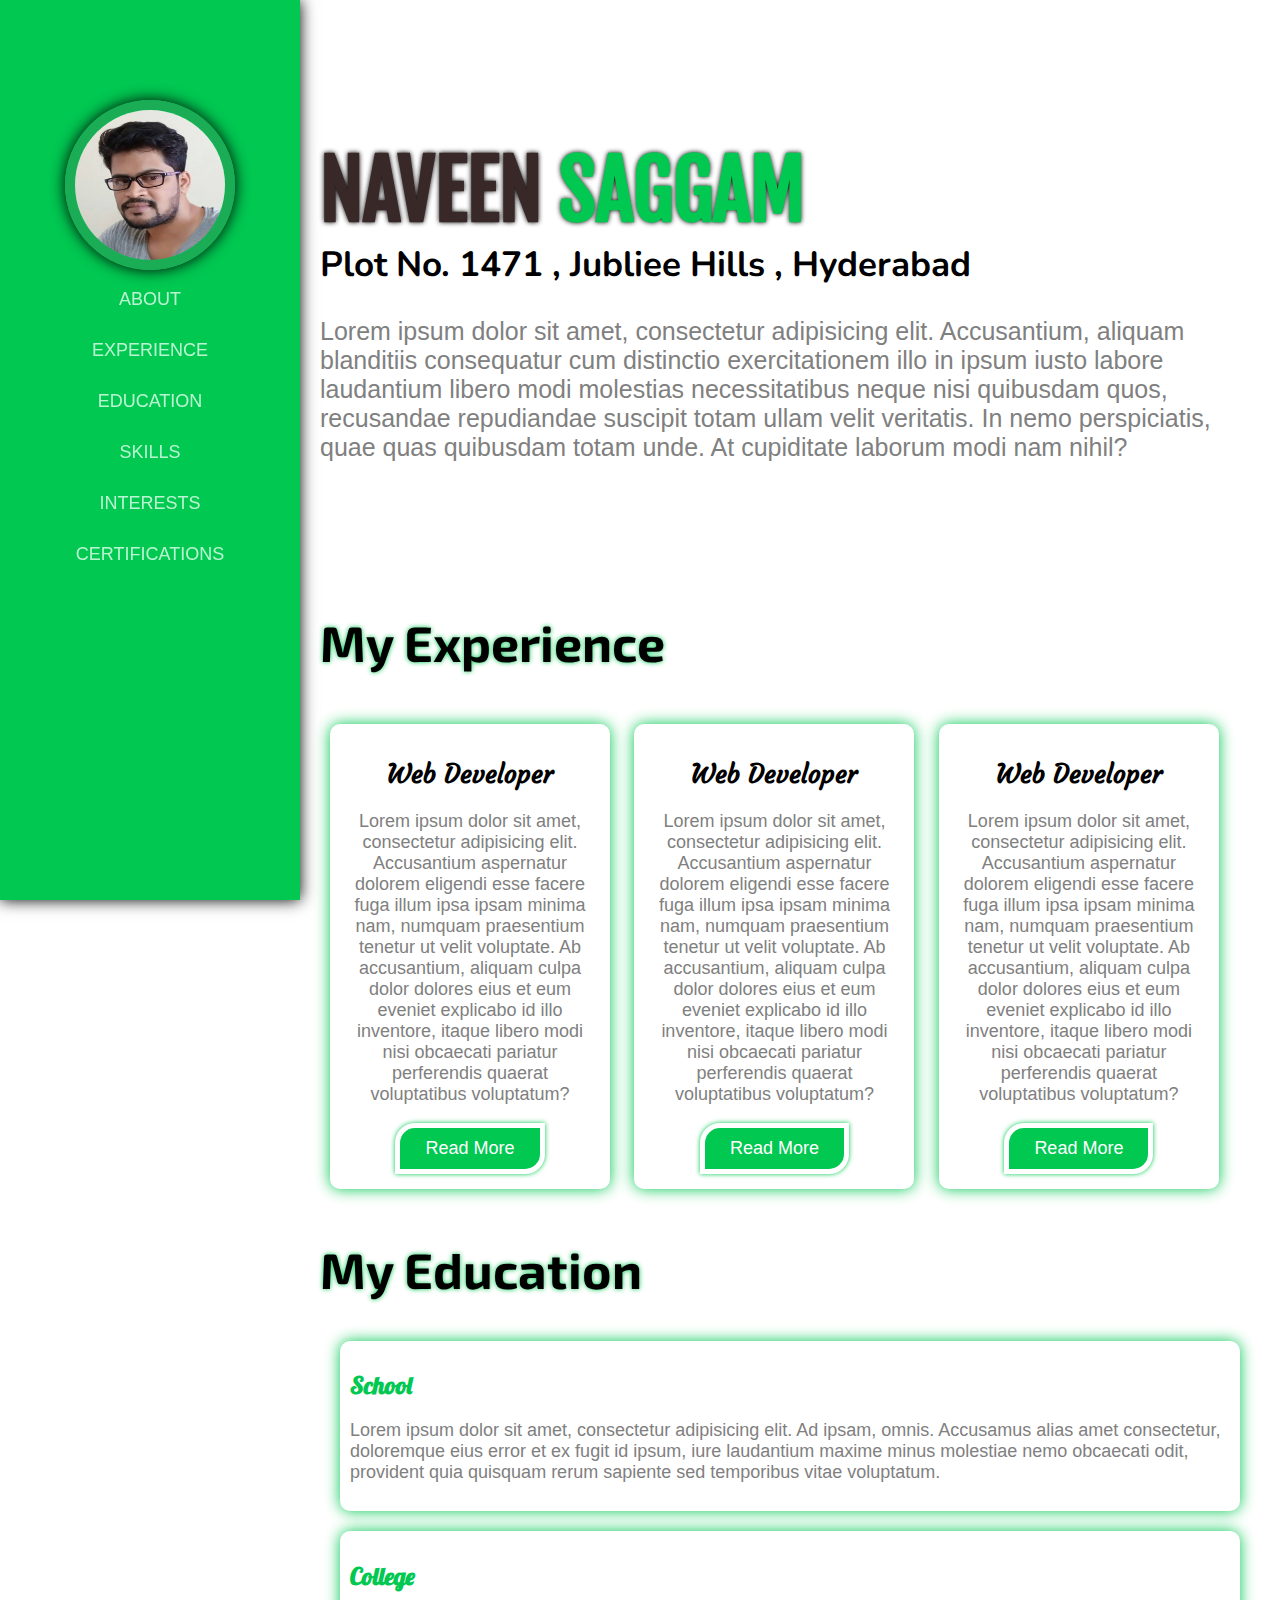
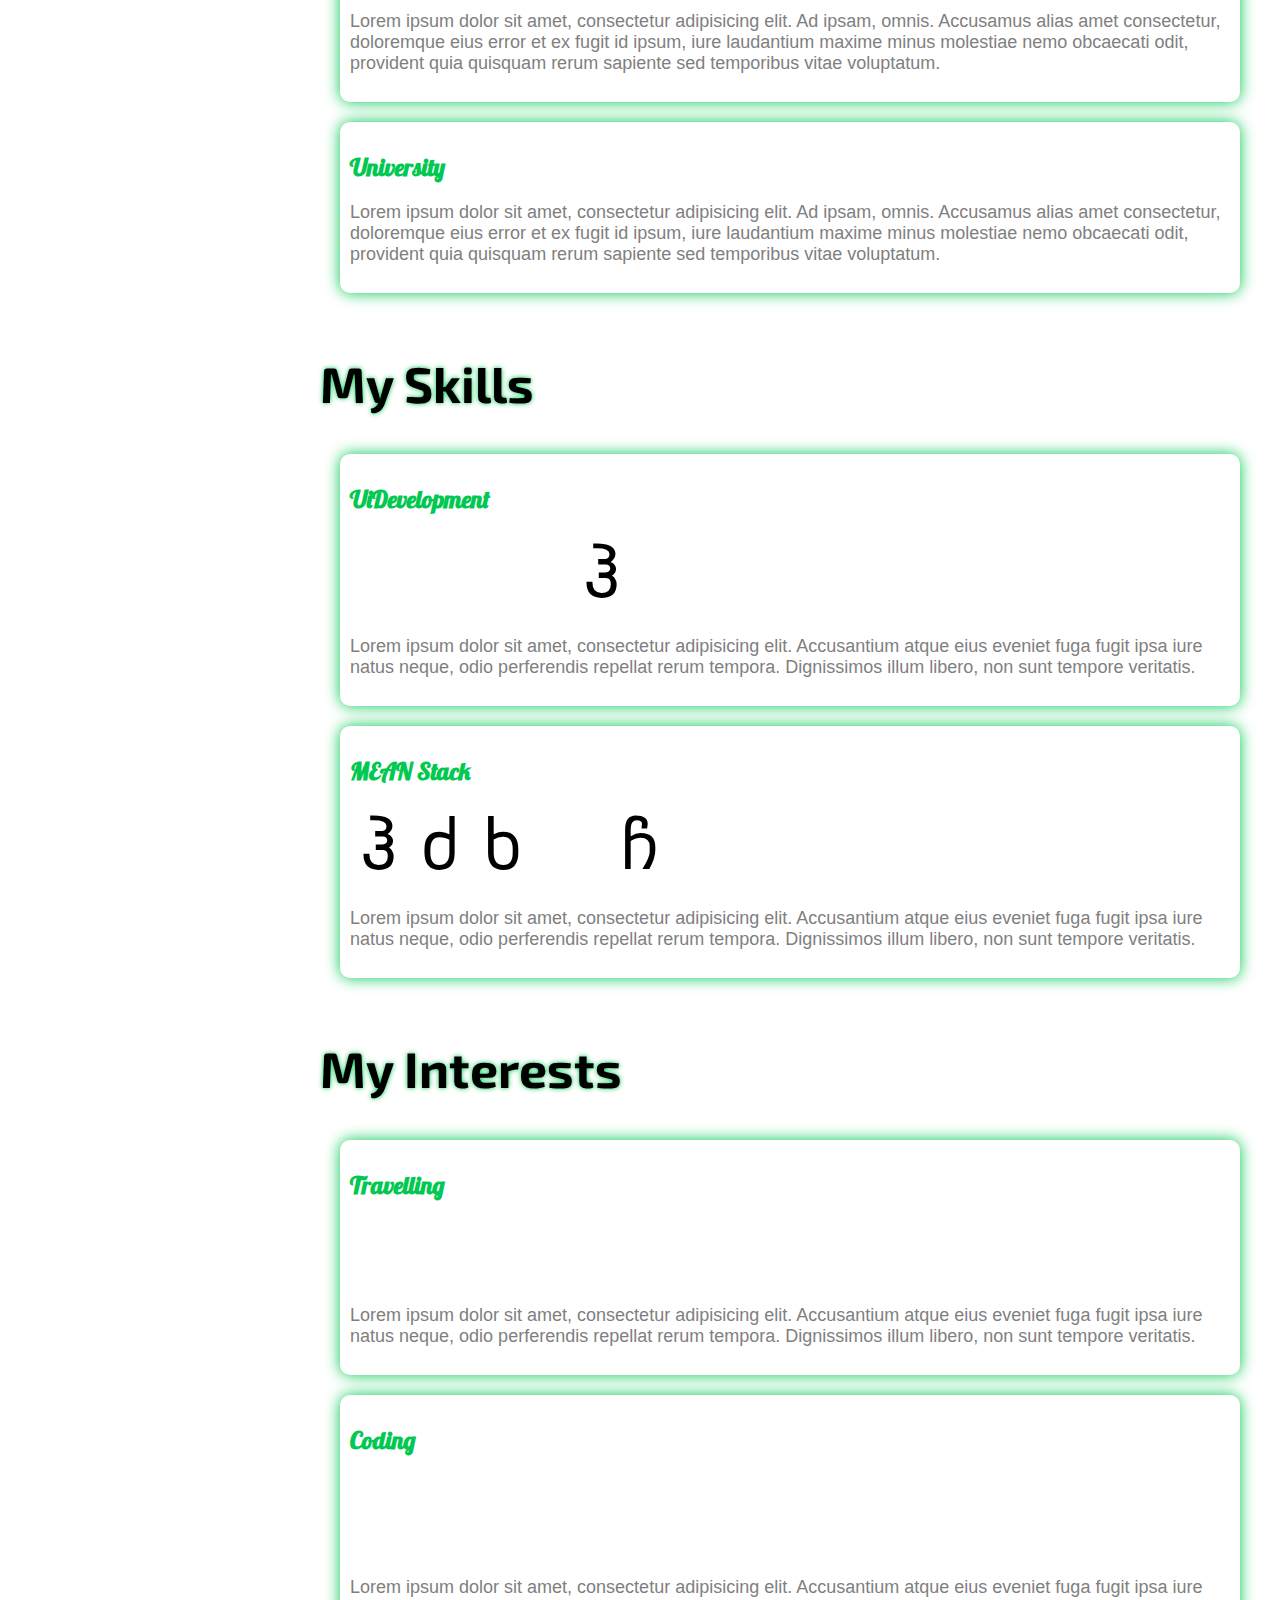
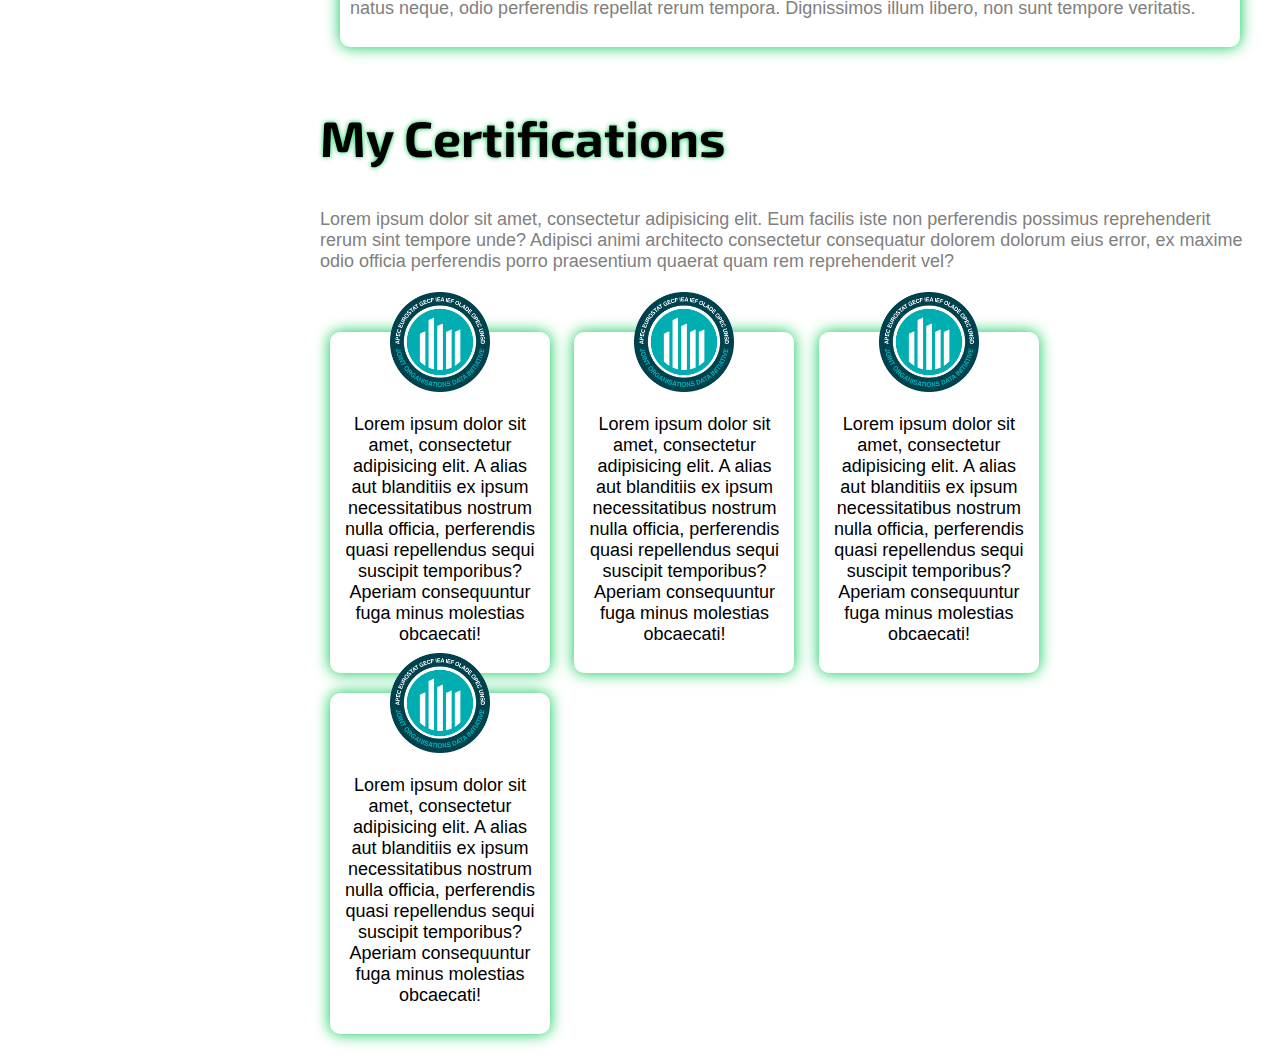
==== index.html @ 2ec86ae0 "My first website" ====
<!DOCTYPE html>
<html lang="en">
<head>
    <meta charset="UTF-8">
    <title>Online Resume</title>
    <link rel="icon" href="img/cert.png">
    <link href="https://fonts.googleapis.com/css?family=Anton|Black+Han+Sans|Fjalla+One|Lobster|Nunito|Roboto|Rubik|Ubuntu|Sedgwick+Ave|Exo+2|Courgette" rel="stylesheet">
    <link rel="stylesheet" href="https://use.fontawesome.com/releases/v5.6.3/css/all.css" integrity="sha384-UHRtZLI+pbxtHCWp1t77Bi1L4ZtiqrqD80Kn4Z8NTSRyMA2Fd33n5dQ8lWUE00s/" crossorigin="anonymous">
    <link rel="stylesheet" href="css/font-awesome.css">
    <link rel="stylesheet" href="css/styles.css">
</head>
<body>

    <!-- Sidebar -->
    <aside class="sidebar">
        <img src="img/naveen.png">
        <a href="#about-section">ABOUT</a>
        <a href="#exp-section">EXPERIENCE</a>
        <a href="#edu-section">EDUCATION</a>
        <a href="#skills-section">SKILLS</a>
        <a href="#interests">INTERESTS</a>
        <a href="#cert-section">CERTIFICATIONS</a>
    </aside>

    <!-- About Section -->
    <section id="about-section">
        <h1>
            <span id="fname">NAVEEN</span>
            <span id="lname">SAGGAM</span>
        </h1>
        <h2>Plot No. 1471 , Jubliee Hills , Hyderabad</h2>
        <p>Lorem ipsum dolor sit amet, consectetur adipisicing elit. Accusantium, aliquam blanditiis consequatur cum distinctio exercitationem illo in ipsum iusto labore laudantium libero modi molestias necessitatibus neque nisi quibusdam quos, recusandae repudiandae suscipit totam ullam velit veritatis. In nemo perspiciatis, quae quas quibusdam totam unde. At cupiditate laborum modi nam nihil?</p>
    </section>

    <!-- Experience Section -->
    <section id="exp-section">
        <h2 class="main-heading">My Experience</h2>

        <article class="exp-article">
            <h2>Web Developer</h2>
            <p>Lorem ipsum dolor sit amet, consectetur adipisicing elit. Accusantium aspernatur dolorem eligendi esse facere fuga illum ipsa ipsam minima nam, numquam praesentium tenetur ut velit voluptate. Ab accusantium, aliquam culpa dolor dolores eius et eum eveniet explicabo id illo inventore, itaque libero modi nisi obcaecati pariatur perferendis quaerat voluptatibus voluptatum?</p>
            <button class="exp-article-button">Read More</button>
        </article>

        <article class="exp-article">
            <h2>Web Developer</h2>
            <p>Lorem ipsum dolor sit amet, consectetur adipisicing elit. Accusantium aspernatur dolorem eligendi esse facere fuga illum ipsa ipsam minima nam, numquam praesentium tenetur ut velit voluptate. Ab accusantium, aliquam culpa dolor dolores eius et eum eveniet explicabo id illo inventore, itaque libero modi nisi obcaecati pariatur perferendis quaerat voluptatibus voluptatum?</p>
            <button class="exp-article-button">Read More</button>
        </article>

        <article class="exp-article">
            <h2>Web Developer</h2>
            <p>Lorem ipsum dolor sit amet, consectetur adipisicing elit. Accusantium aspernatur dolorem eligendi esse facere fuga illum ipsa ipsam minima nam, numquam praesentium tenetur ut velit voluptate. Ab accusantium, aliquam culpa dolor dolores eius et eum eveniet explicabo id illo inventore, itaque libero modi nisi obcaecati pariatur perferendis quaerat voluptatibus voluptatum?</p>
            <button class="exp-article-button">Read More</button>
        </article>
    </section>

    <!-- Education Section -->
    <section id="edu-section">
        <h2 class="main-heading">My Education</h2>

        <article class="edu-article">
            <h2>School</h2>
            <p>Lorem ipsum dolor sit amet, consectetur adipisicing elit. Ad ipsam, omnis. Accusamus alias amet consectetur, doloremque eius error et ex fugit id ipsum, iure laudantium maxime minus molestiae nemo obcaecati odit, provident quia quisquam rerum sapiente sed temporibus vitae voluptatum.</p>
        </article>

        <article class="edu-article">
            <h2>College</h2>
            <p>Lorem ipsum dolor sit amet, consectetur adipisicing elit. Ad ipsam, omnis. Accusamus alias amet consectetur, doloremque eius error et ex fugit id ipsum, iure laudantium maxime minus molestiae nemo obcaecati odit, provident quia quisquam rerum sapiente sed temporibus vitae voluptatum.</p>
        </article>

        <article class="edu-article">
            <h2>University</h2>
            <p>Lorem ipsum dolor sit amet, consectetur adipisicing elit. Ad ipsam, omnis. Accusamus alias amet consectetur, doloremque eius error et ex fugit id ipsum, iure laudantium maxime minus molestiae nemo obcaecati odit, provident quia quisquam rerum sapiente sed temporibus vitae voluptatum.</p>
        </article>
    </section>

    <!-- Skills Section -->
    <section id="skills-section">
        <h2 class="main-heading">My Skills</h2>

        <article class="skills-article">
             <h2>UiDevelopment</h2>
             <div>
                 <i class="fab fa-html5 fa-4x"></i>
                  <i class="fab fa-css3-alt fa-4x"></i>
                 <i class="fab fa-java fa-4x"></i>
                  <i class="fab fa-angular fa-4x" ></i>
                 <i class="fab fa-node-js fa-4x"></i>
             </div>
            <p>Lorem ipsum dolor sit amet, consectetur adipisicing elit. Accusantium atque eius eveniet fuga fugit ipsa iure natus neque, odio perferendis repellat rerum tempora. Dignissimos illum libero, non sunt tempore veritatis.</p>
        </article>
        <article class="skills-article">
            <h2>MEAN Stack</h2>
            <div>
                <i class="fab fa-angular fa-4x"></i>
                <i class="fab fa-react fa-4x"></i>
                <i class="fab fa-sass fa-4x"></i>
                <i class="fab fa-npm fa-4x"></i>
                <i class="fab fa-node fa-4x"></i>
            </div>
            <p>Lorem ipsum dolor sit amet, consectetur adipisicing elit. Accusantium atque eius eveniet fuga fugit ipsa iure natus neque, odio perferendis repellat rerum tempora. Dignissimos illum libero, non sunt tempore veritatis.</p>
        </article>
    </section>

    <!-- Interests Section -->
    <section id="interests">
        <h2 class="main-heading">My Interests</h2>
        <article class="skills-article">
            <h2>Travelling</h2>
            <div>
                <i class="fas fa-archway fa-3x"></i>
                <i class="fas fa-bus-alt fa-3x"></i>
                <i class="fas fa-map-marked-alt fa-3x"></i>
                <i class="fas fa-plane-departure fa-3x" ></i>
                <i class="fas fa-umbrella-beach fa-3x"></i>
            </div>
            <p>Lorem ipsum dolor sit amet, consectetur adipisicing elit. Accusantium atque eius eveniet fuga fugit ipsa iure natus neque, odio perferendis repellat rerum tempora. Dignissimos illum libero, non sunt tempore veritatis.</p>
        </article>
        <article class="skills-article">
            <h2>Coding</h2>
            <div>
                <i class="fas fa-database fa-4x"></i>
                <i class="fas fa-headphones fa-4x"></i>
                <i class="fas fa-laptop fa-4x"></i>
                <i class="fas fa-power-off fa-4x"></i>
                <i class="fas fa-server fa-4x"></i>
            </div>
            <p>Lorem ipsum dolor sit amet, consectetur adipisicing elit. Accusantium atque eius eveniet fuga fugit ipsa iure natus neque, odio perferendis repellat rerum tempora. Dignissimos illum libero, non sunt tempore veritatis.</p>
        </article>
    </section>

    <!-- Certification Section -->
    <section id="cert-section">
        <h2 class="main-heading">My Certifications</h2>
        <p id="cert-text">Lorem ipsum dolor sit amet, consectetur adipisicing elit. Eum facilis iste non perferendis possimus reprehenderit rerum sint tempore unde? Adipisci animi architecto consectetur consequatur dolorem dolorum eius error, ex maxime odio officia perferendis porro praesentium quaerat quam rem reprehenderit vel?</p>

        <article class="cert-article">
            <img src="img/cert.png">
            <p>Lorem ipsum dolor sit amet, consectetur adipisicing elit. A alias aut blanditiis ex ipsum necessitatibus nostrum nulla officia, perferendis quasi repellendus sequi suscipit temporibus? Aperiam consequuntur fuga minus molestias obcaecati!</p>
        </article>

        <article class="cert-article">
            <img src="img/cert.png">
            <p>Lorem ipsum dolor sit amet, consectetur adipisicing elit. A alias aut blanditiis ex ipsum necessitatibus nostrum nulla officia, perferendis quasi repellendus sequi suscipit temporibus? Aperiam consequuntur fuga minus molestias obcaecati!</p>
        </article>

        <article class="cert-article">
            <img src="img/cert.png">
            <p>Lorem ipsum dolor sit amet, consectetur adipisicing elit. A alias aut blanditiis ex ipsum necessitatibus nostrum nulla officia, perferendis quasi repellendus sequi suscipit temporibus? Aperiam consequuntur fuga minus molestias obcaecati!</p>
        </article>

        <article class="cert-article">
            <img src="img/cert.png">
            <p>Lorem ipsum dolor sit amet, consectetur adipisicing elit. A alias aut blanditiis ex ipsum necessitatibus nostrum nulla officia, perferendis quasi repellendus sequi suscipit temporibus? Aperiam consequuntur fuga minus molestias obcaecati!</p>
        </article>

    </section>

</body>
</html>
---- css/styles.css ----
html{
    scroll-behavior: smooth;
}
body{
    font-family: Arial, sans-serif;
    margin: 0;
}

/* --------------- Sidebar --------------- */
.sidebar{
    background-color: #00c851;
    float: left;
    width: 300px;
    text-align: center;
    position: fixed;
    top: 0;
    left: 0;
    height: 100%;
    box-shadow: 0 0 15px black;
}
.sidebar img{
    width: 150px;
    height: 150px;
    border-radius: 50%;
    border: 10px solid #1bad56;
    box-shadow: 0 0 15px black;
    margin-top: 100px;
}
.sidebar a{
    display: block;
    text-decoration: none;
    color:#baf5d2;
    padding: 15px 25px;
    font-size: 18px;
}
.sidebar a:hover{
    color: white;
}

/* ------------- About Section --------------- */
#about-section{
    margin-left: 300px;
    padding: 20px;
}
#about-section h1{
    font-family:'Fjalla One', sans-serif;
    font-size: 80px;
    margin: 120px 0 0 0;
}
#fname{
    color: #382828;
    text-shadow: 0 0 5px black;
}
#lname{
    color: #00c851;
    text-shadow: 0 0 5px black;
}
#about-section h2{
    font-family: 'Nunito', sans-serif;
    font-size: 35px;
    margin-top: 0;
}
#about-section p{
    font-size: 25px;
    color: gray;
    margin-bottom: 110px;
}
/* ------------- Experience Section -------------- */
#exp-section{
    margin-left: 300px;
    padding: 20px;
}
.main-heading{
    margin-top: 0;
    font-family: 'Exo 2', sans-serif;
    font-size: 50px;
    text-shadow:  0 0 5px #00c851;
}
.exp-article{
    width: 250px;
    display: inline-block;
    margin: 10px;
    text-align: center;
    padding: 15px;
    box-shadow: 0 0 15px #00c851;
    border-radius: 10px;
    transition: all 0.5s;
}
.exp-article:hover{
    transform:perspective(400px) rotateY(-20deg);
}
.exp-article h2{
    font-family: 'Courgette', cursive;
    font-size: 25px;
}
.exp-article p{
    font-size: 18px;
    color: gray;
}
.exp-article-button{
    background-color: #00c851;
    color: white;
    font-size: 18px;
    padding: 10px 25px;
    border-top-left-radius: 20px;
    border-bottom-right-radius: 20px;
    border: 5px solid white;
    box-shadow: 0 0 5px #00c851;
}

/* -------------- Education Section ---------- */
#edu-section{
    margin-left: 300px;
    padding: 20px;
}
.edu-article{
    margin: 20px;
    padding: 10px;
    box-shadow: 0 0 15px #00c851;
    border-radius: 10px;
    transition: all 0.5s;
}
.edu-article:hover{
    transform: perspective(400px) rotateX(20deg);
}
.edu-article h2{
    font-family: 'Lobster', cursive;
    color: #00c851;
}
.edu-article p{
    font-size: 18px;
    color: gray;
}
/* ------------------ Skills Section ---------------- */
#skills-section{
    margin-left: 300px;
    padding: 20px;
}
.skills-article{
    margin: 20px;
    padding: 10px;
    box-shadow: 0 0 15px #00c851;
    border-radius: 10px;
    transition: all 0.5s;
}
.skills-article:hover{
    transform: perspective(400px) rotateX(-10deg);
}
.skills-article h2{
    font-family: 'Lobster', cursive;
    color: #00c851;
}
.skills-article p{
    font-size: 18px;
    color: gray;
}
.fab , .fas{
    margin: 10px;
}
.fab:hover , .fas:hover{
    color: #00c851;
}

/* ------------------ Interests Section ------------ */
#interests{
    margin-left: 300px;
    padding: 20px;
}

/* ---------------- Certification SEction ------------- */
#cert-section{
    margin-left: 300px;
    padding: 20px;
}
#cert-text{
    font-size: 18px;
    color: gray;
    margin-bottom: 50px;
}
.cert-article{
    padding: 10px;
    box-shadow: 0 0 15px #00c851;
    border-radius: 10px;
    width: 200px;
    display: inline-block;
    text-align: center;
    margin: 10px;
    transition: all 0.5s;
}
.cert-article p{
    font-size: 18px;
}
.cert-article:hover{
    background-color: #00c851;
    color: white;
    transform: perspective(400px) translateY(-20px);
}
.cert-article img{
    width: 100px;
    height: 100px;
    margin-top: -50px;
}
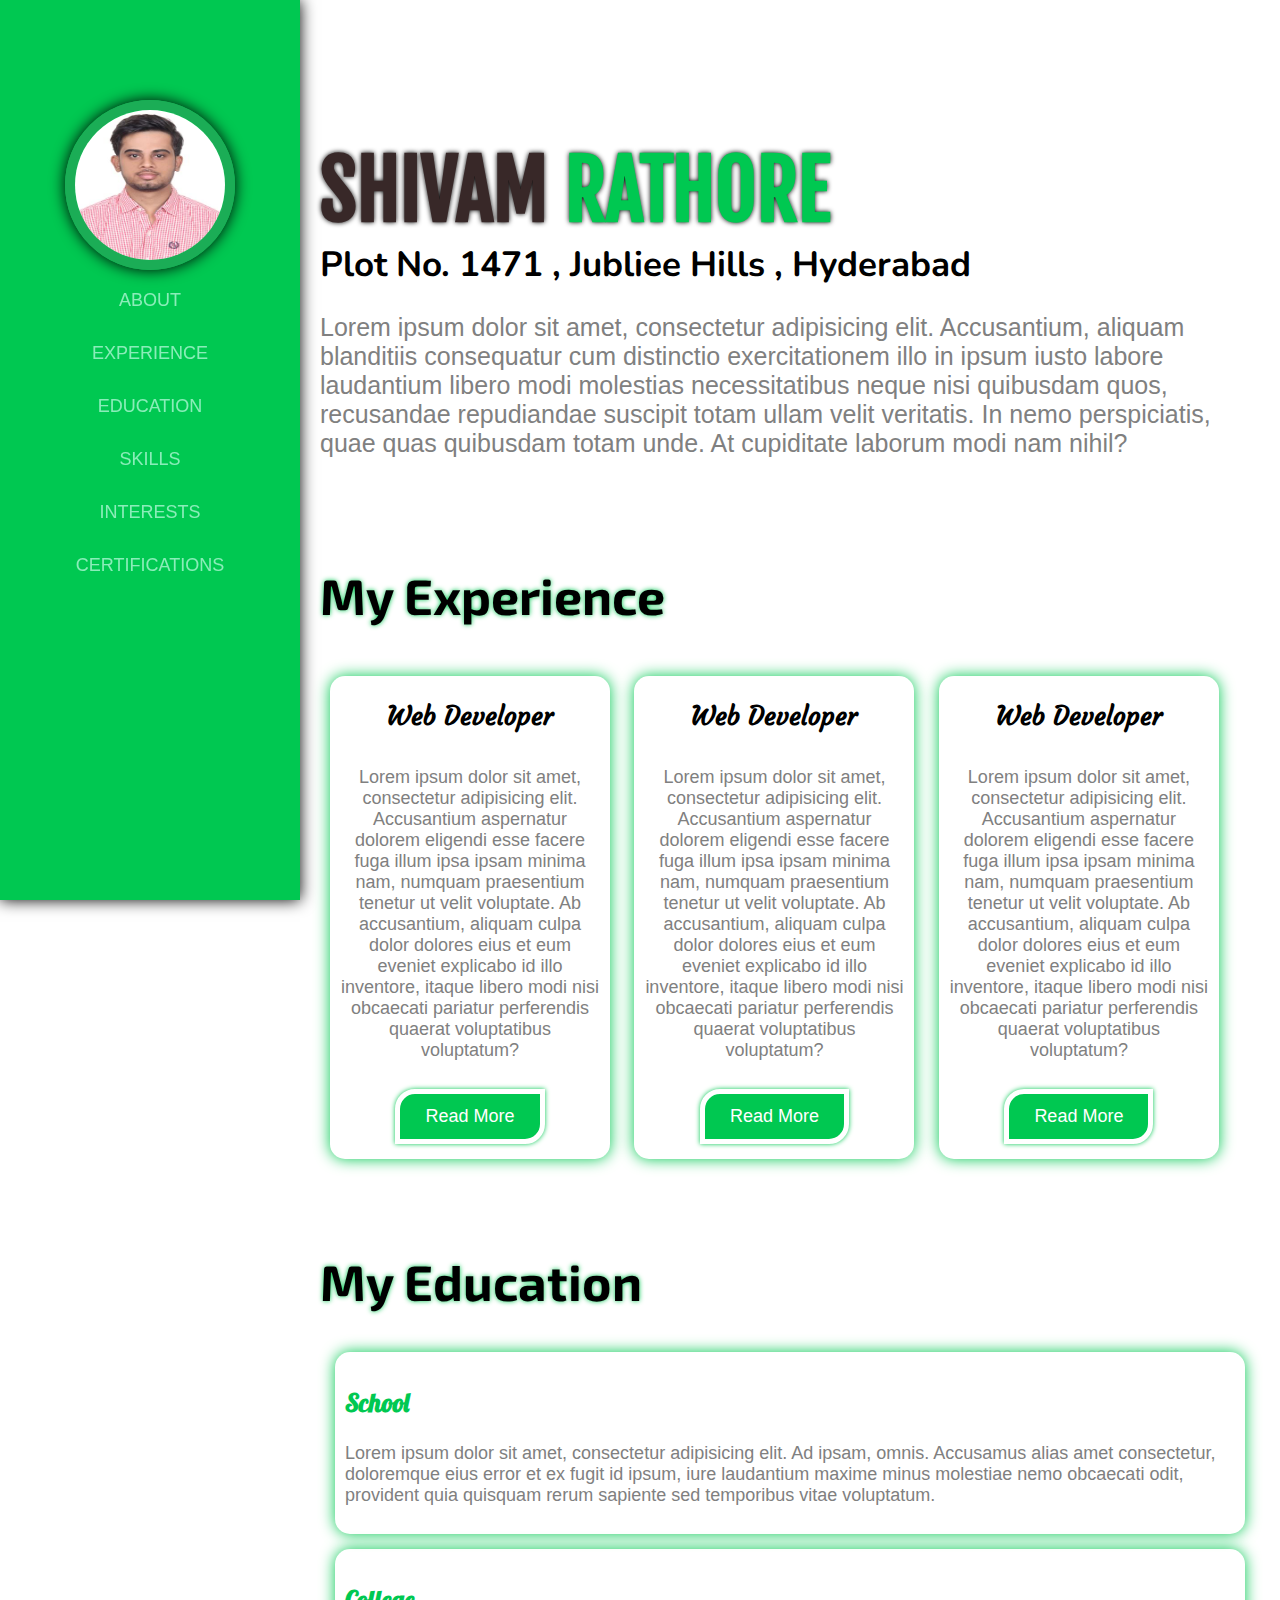
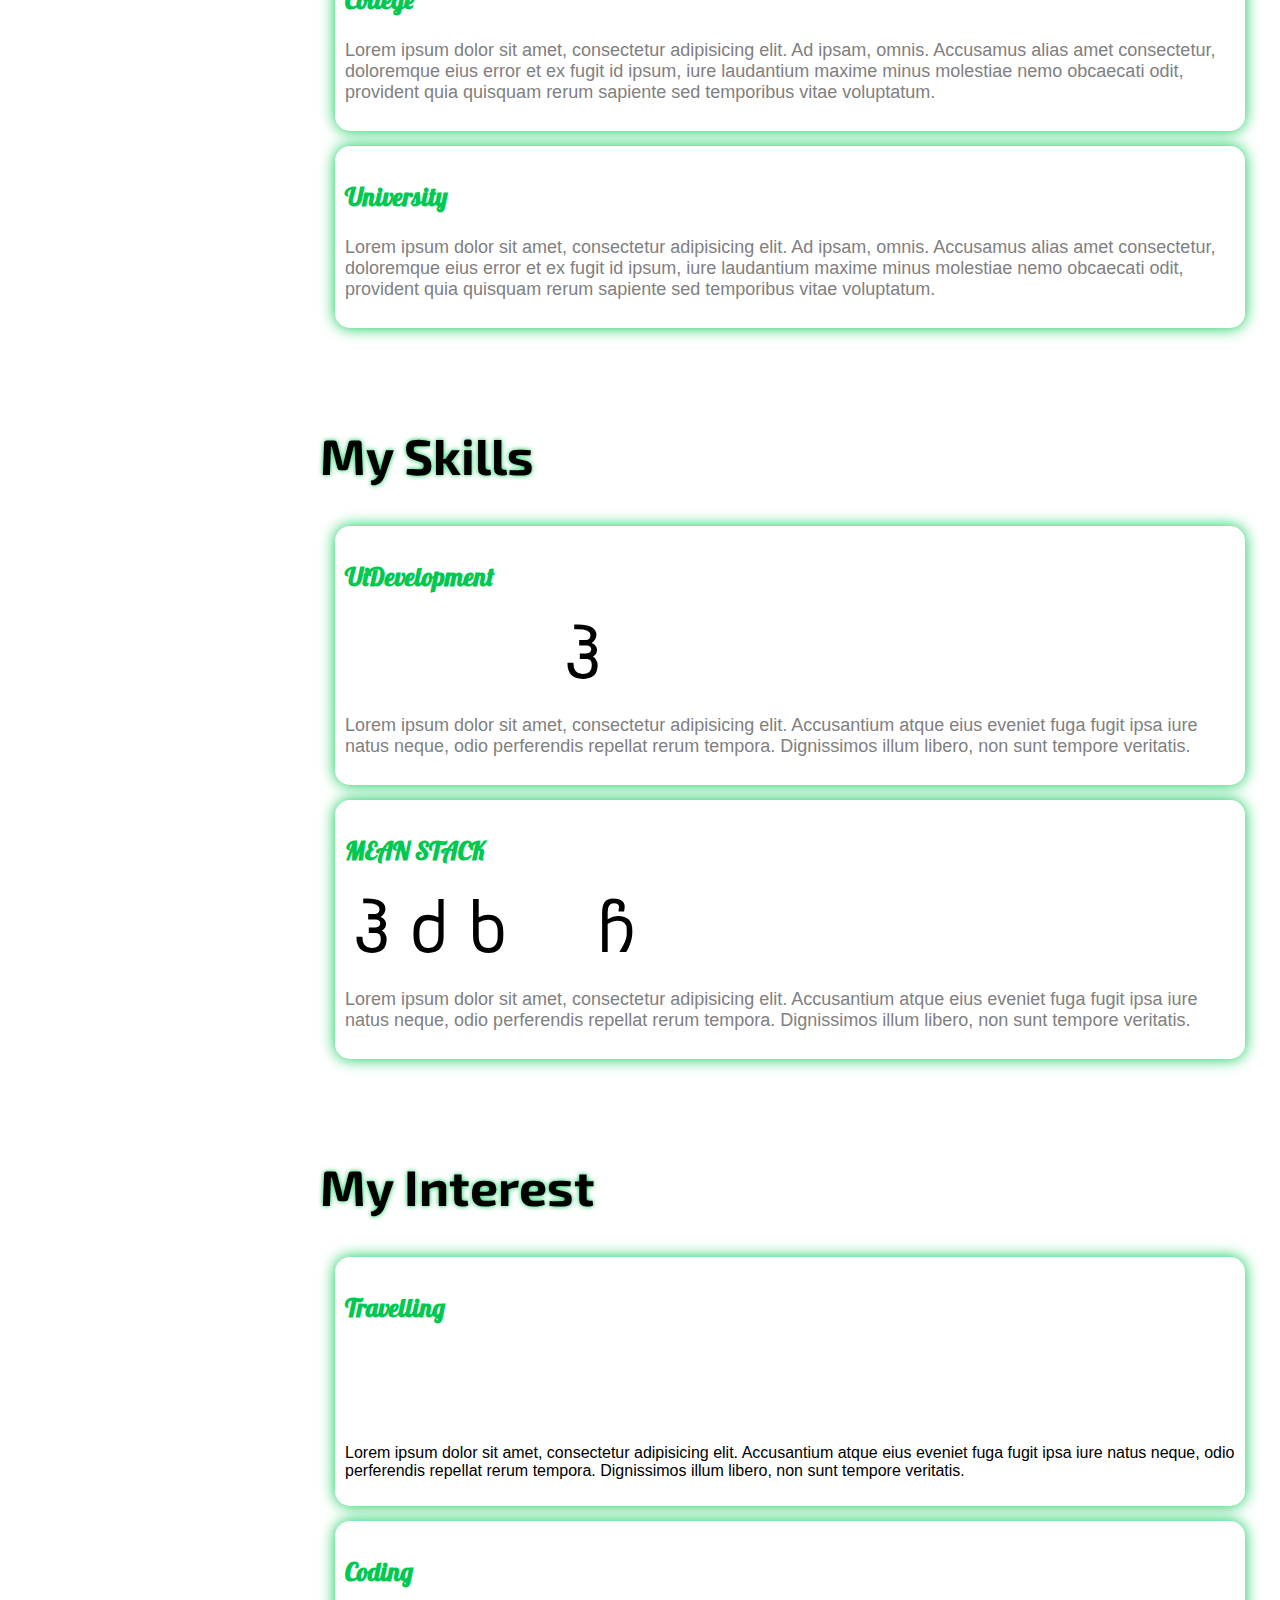
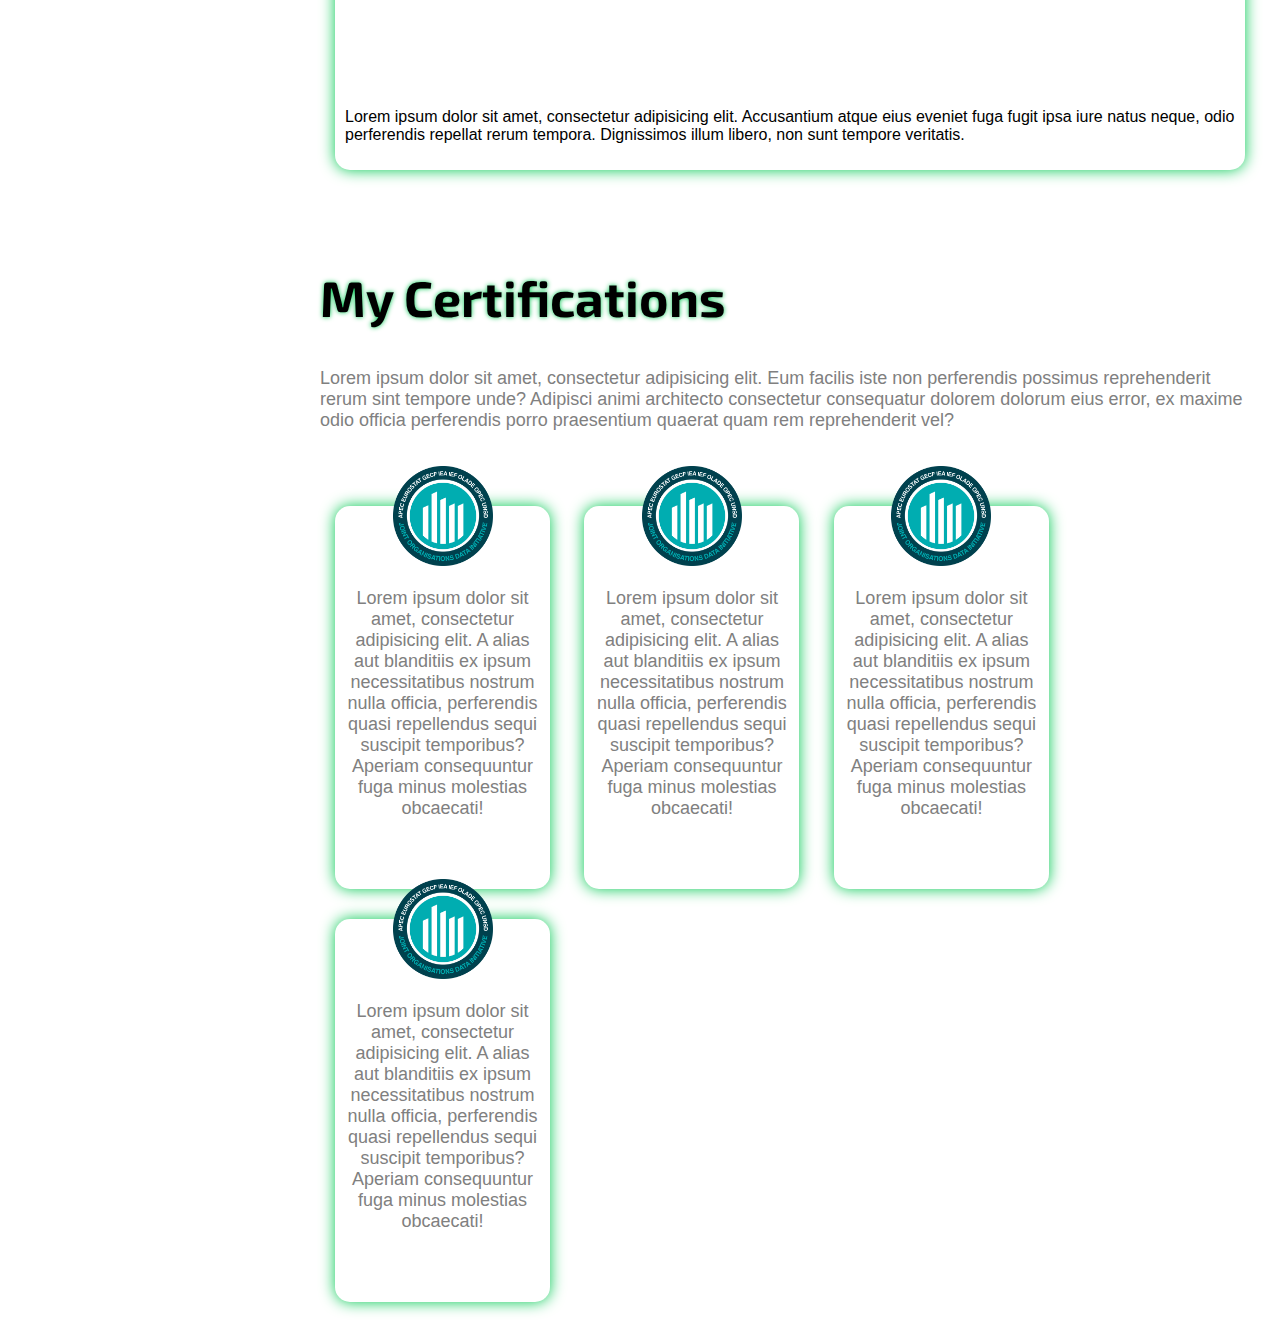
==== commit 41ca1cf8: "Resume" ====
--- a/index.html
+++ b/index.html
@@ -2,31 +2,31 @@
 <html lang="en">
 <head>
     <meta charset="UTF-8">
-    <title>Online Resume</title>
-    <link rel="icon" href="img/cert.png">
     <link href="https://fonts.googleapis.com/css?family=Anton|Black+Han+Sans|Fjalla+One|Lobster|Nunito|Roboto|Rubik|Ubuntu|Sedgwick+Ave|Exo+2|Courgette" rel="stylesheet">
     <link rel="stylesheet" href="https://use.fontawesome.com/releases/v5.6.3/css/all.css" integrity="sha384-UHRtZLI+pbxtHCWp1t77Bi1L4ZtiqrqD80Kn4Z8NTSRyMA2Fd33n5dQ8lWUE00s/" crossorigin="anonymous">
-    <link rel="stylesheet" href="css/font-awesome.css">
+    <link rel="stylesheet" href="css/font-awesome-5.css">
     <link rel="stylesheet" href="css/styles.css">
+    <link rel="icon" href="img/cert.png">
+    <title>Online Resume</title>
 </head>
 <body>
 
-    <!-- Sidebar -->
+    <!-- Online Resume -->
     <aside class="sidebar">
-        <img src="img/naveen.png">
-        <a href="#about-section">ABOUT</a>
-        <a href="#exp-section">EXPERIENCE</a>
-        <a href="#edu-section">EDUCATION</a>
-        <a href="#skills-section">SKILLS</a>
-        <a href="#interests">INTERESTS</a>
-        <a href="#cert-section">CERTIFICATIONS</a>
-    </aside>
+        <img src="img/Shivam_Rathore.JPG">
+        <a href="#about-section">About</a>
+        <a href="#exp-section">Experience</a>
+        <a href="#edu-section">Education</a>
+        <a href="#skills-section">Skills</a>
+        <a href="#interest-section">Interests</a>
+        <a href="#certificate-section">Certifications</a>
+   </aside>
 
     <!-- About Section -->
     <section id="about-section">
         <h1>
-            <span id="fname">NAVEEN</span>
-            <span id="lname">SAGGAM</span>
+            <span class="fname">SHIVAM</span>
+            <span class="lname">RATHORE</span>
         </h1>
         <h2>Plot No. 1471 , Jubliee Hills , Hyderabad</h2>
         <p>Lorem ipsum dolor sit amet, consectetur adipisicing elit. Accusantium, aliquam blanditiis consequatur cum distinctio exercitationem illo in ipsum iusto labore laudantium libero modi molestias necessitatibus neque nisi quibusdam quos, recusandae repudiandae suscipit totam ullam velit veritatis. In nemo perspiciatis, quae quas quibusdam totam unde. At cupiditate laborum modi nam nihil?</p>
@@ -37,21 +37,21 @@
         <h2 class="main-heading">My Experience</h2>
 
         <article class="exp-article">
-            <h2>Web Developer</h2>
+            <h3>Web Developer</h3>
             <p>Lorem ipsum dolor sit amet, consectetur adipisicing elit. Accusantium aspernatur dolorem eligendi esse facere fuga illum ipsa ipsam minima nam, numquam praesentium tenetur ut velit voluptate. Ab accusantium, aliquam culpa dolor dolores eius et eum eveniet explicabo id illo inventore, itaque libero modi nisi obcaecati pariatur perferendis quaerat voluptatibus voluptatum?</p>
-            <button class="exp-article-button">Read More</button>
+            <button class="exp-button">Read More</button>
         </article>
 
         <article class="exp-article">
-            <h2>Web Developer</h2>
+            <h3>Web Developer</h3>
             <p>Lorem ipsum dolor sit amet, consectetur adipisicing elit. Accusantium aspernatur dolorem eligendi esse facere fuga illum ipsa ipsam minima nam, numquam praesentium tenetur ut velit voluptate. Ab accusantium, aliquam culpa dolor dolores eius et eum eveniet explicabo id illo inventore, itaque libero modi nisi obcaecati pariatur perferendis quaerat voluptatibus voluptatum?</p>
-            <button class="exp-article-button">Read More</button>
+            <button class="exp-button">Read More</button>
         </article>
 
         <article class="exp-article">
-            <h2>Web Developer</h2>
+            <h3>Web Developer</h3>
             <p>Lorem ipsum dolor sit amet, consectetur adipisicing elit. Accusantium aspernatur dolorem eligendi esse facere fuga illum ipsa ipsam minima nam, numquam praesentium tenetur ut velit voluptate. Ab accusantium, aliquam culpa dolor dolores eius et eum eveniet explicabo id illo inventore, itaque libero modi nisi obcaecati pariatur perferendis quaerat voluptatibus voluptatum?</p>
-            <button class="exp-article-button">Read More</button>
+            <button class="exp-button">Read More</button>
         </article>
     </section>
 
@@ -60,40 +60,41 @@
         <h2 class="main-heading">My Education</h2>
 
         <article class="edu-article">
-            <h2>School</h2>
+            <h3>School</h3>
             <p>Lorem ipsum dolor sit amet, consectetur adipisicing elit. Ad ipsam, omnis. Accusamus alias amet consectetur, doloremque eius error et ex fugit id ipsum, iure laudantium maxime minus molestiae nemo obcaecati odit, provident quia quisquam rerum sapiente sed temporibus vitae voluptatum.</p>
         </article>
 
         <article class="edu-article">
-            <h2>College</h2>
+            <h3>College</h3>
             <p>Lorem ipsum dolor sit amet, consectetur adipisicing elit. Ad ipsam, omnis. Accusamus alias amet consectetur, doloremque eius error et ex fugit id ipsum, iure laudantium maxime minus molestiae nemo obcaecati odit, provident quia quisquam rerum sapiente sed temporibus vitae voluptatum.</p>
         </article>
 
         <article class="edu-article">
-            <h2>University</h2>
+            <h3>University</h3>
             <p>Lorem ipsum dolor sit amet, consectetur adipisicing elit. Ad ipsam, omnis. Accusamus alias amet consectetur, doloremque eius error et ex fugit id ipsum, iure laudantium maxime minus molestiae nemo obcaecati odit, provident quia quisquam rerum sapiente sed temporibus vitae voluptatum.</p>
         </article>
     </section>
 
-    <!-- Skills Section -->
+    <!----- Skills Section --->
     <section id="skills-section">
         <h2 class="main-heading">My Skills</h2>
 
         <article class="skills-article">
-             <h2>UiDevelopment</h2>
-             <div>
-                 <i class="fab fa-html5 fa-4x"></i>
-                  <i class="fab fa-css3-alt fa-4x"></i>
-                 <i class="fab fa-java fa-4x"></i>
-                  <i class="fab fa-angular fa-4x" ></i>
-                 <i class="fab fa-node-js fa-4x"></i>
-             </div>
+            <h3>UiDevelopment</h3>
+            <div>
+                <i class="fab fa-html5 fa-4x"></i>
+                <i class="fab fa-css3-alt fa-4x"></i>
+                <i class="fab fa-java fa-4x"></i>
+                <i class="fab fa-angular fa-4x"></i>
+                <i class="fab fa-node-js fa-4x"></i>
+            </div>
             <p>Lorem ipsum dolor sit amet, consectetur adipisicing elit. Accusantium atque eius eveniet fuga fugit ipsa iure natus neque, odio perferendis repellat rerum tempora. Dignissimos illum libero, non sunt tempore veritatis.</p>
         </article>
+
         <article class="skills-article">
-            <h2>MEAN Stack</h2>
+            <h3>MEAN STACK</h3>
             <div>
-                <i class="fab fa-angular fa-4x"></i>
+               <i class="fab fa-angular fa-4x"></i>
                 <i class="fab fa-react fa-4x"></i>
                 <i class="fab fa-sass fa-4x"></i>
                 <i class="fab fa-npm fa-4x"></i>
@@ -103,59 +104,61 @@
         </article>
     </section>
 
-    <!-- Interests Section -->
-    <section id="interests">
-        <h2 class="main-heading">My Interests</h2>
-        <article class="skills-article">
-            <h2>Travelling</h2>
-            <div>
-                <i class="fas fa-archway fa-3x"></i>
-                <i class="fas fa-bus-alt fa-3x"></i>
-                <i class="fas fa-map-marked-alt fa-3x"></i>
-                <i class="fas fa-plane-departure fa-3x" ></i>
-                <i class="fas fa-umbrella-beach fa-3x"></i>
-            </div>
-            <p>Lorem ipsum dolor sit amet, consectetur adipisicing elit. Accusantium atque eius eveniet fuga fugit ipsa iure natus neque, odio perferendis repellat rerum tempora. Dignissimos illum libero, non sunt tempore veritatis.</p>
+    <!----------Interest Section ------>
+    <section id="interest-section">
+        <h2 class="main-heading">My Interest</h2>
+
+        <article class="interest-article">
+        <h3>Travelling</h3>
+        <div>
+            <i class="fas fa-archway fa-4x"></i>
+            <i class="fas fa-bus fa-bus-alt fa-4x"></i>
+            <i class="fas fa-map-marked-alt fa-4x"></i>
+            <i class="fas fa-plane-departure fa-4x"></i>
+            <i class="fas fa-umbrella-beach fa-4x"></i>
+            <i></i>
+        </div>
+        <p>Lorem ipsum dolor sit amet, consectetur adipisicing elit. Accusantium atque eius eveniet fuga fugit ipsa iure natus neque, odio perferendis repellat rerum tempora. Dignissimos illum libero, non sunt tempore veritatis.</p>
         </article>
-        <article class="skills-article">
-            <h2>Coding</h2>
+
+        <article class="interest-article">
+            <h3>Coding</h3>
             <div>
                 <i class="fas fa-database fa-4x"></i>
                 <i class="fas fa-headphones fa-4x"></i>
                 <i class="fas fa-laptop fa-4x"></i>
                 <i class="fas fa-power-off fa-4x"></i>
                 <i class="fas fa-server fa-4x"></i>
+                <i></i>
             </div>
             <p>Lorem ipsum dolor sit amet, consectetur adipisicing elit. Accusantium atque eius eveniet fuga fugit ipsa iure natus neque, odio perferendis repellat rerum tempora. Dignissimos illum libero, non sunt tempore veritatis.</p>
         </article>
     </section>
 
-    <!-- Certification Section -->
-    <section id="cert-section">
+    <!------- Certificate Section ----->
+    <section id="certificate-section">
         <h2 class="main-heading">My Certifications</h2>
-        <p id="cert-text">Lorem ipsum dolor sit amet, consectetur adipisicing elit. Eum facilis iste non perferendis possimus reprehenderit rerum sint tempore unde? Adipisci animi architecto consectetur consequatur dolorem dolorum eius error, ex maxime odio officia perferendis porro praesentium quaerat quam rem reprehenderit vel?</p>
+        <p>Lorem ipsum dolor sit amet, consectetur adipisicing elit. Eum facilis iste non perferendis possimus reprehenderit rerum sint tempore unde? Adipisci animi architecto consectetur consequatur dolorem dolorum eius error, ex maxime odio officia perferendis porro praesentium quaerat quam rem reprehenderit vel?</p>
 
-        <article class="cert-article">
+        <article class="certificate-article">
             <img src="img/cert.png">
             <p>Lorem ipsum dolor sit amet, consectetur adipisicing elit. A alias aut blanditiis ex ipsum necessitatibus nostrum nulla officia, perferendis quasi repellendus sequi suscipit temporibus? Aperiam consequuntur fuga minus molestias obcaecati!</p>
         </article>
 
-        <article class="cert-article">
+        <article class="certificate-article">
             <img src="img/cert.png">
             <p>Lorem ipsum dolor sit amet, consectetur adipisicing elit. A alias aut blanditiis ex ipsum necessitatibus nostrum nulla officia, perferendis quasi repellendus sequi suscipit temporibus? Aperiam consequuntur fuga minus molestias obcaecati!</p>
         </article>
 
-        <article class="cert-article">
+        <article class="certificate-article">
             <img src="img/cert.png">
             <p>Lorem ipsum dolor sit amet, consectetur adipisicing elit. A alias aut blanditiis ex ipsum necessitatibus nostrum nulla officia, perferendis quasi repellendus sequi suscipit temporibus? Aperiam consequuntur fuga minus molestias obcaecati!</p>
         </article>
 
-        <article class="cert-article">
+        <article class="certificate-article">
             <img src="img/cert.png">
             <p>Lorem ipsum dolor sit amet, consectetur adipisicing elit. A alias aut blanditiis ex ipsum necessitatibus nostrum nulla officia, perferendis quasi repellendus sequi suscipit temporibus? Aperiam consequuntur fuga minus molestias obcaecati!</p>
         </article>
-
     </section>
-
 </body>
 </html>--- a/css/styles.css
+++ b/css/styles.css
@@ -1,202 +1,233 @@
-html{
-    scroll-behavior: smooth;
-}
+/* ------------ Sidebar -------------- */
 body{
     font-family: Arial, sans-serif;
     margin: 0;
 }
 
-/* --------------- Sidebar --------------- */
 .sidebar{
     background-color: #00c851;
     float: left;
     width: 300px;
     text-align: center;
+    box-shadow: 0 0 15px black;
     position: fixed;
     top: 0;
     left: 0;
     height: 100%;
-    box-shadow: 0 0 15px black;
+}
+.sidebar a{
+    display: block;
+    text-decoration: none;
+    color: #8aedb9;
+    text-transform: uppercase;
+    padding: 16px 25px;
+    font-size: 18px;
+}
+.sidebar a:hover{
+    color: white;
 }
 .sidebar img{
     width: 150px;
     height: 150px;
     border-radius: 50%;
+    margin-top: 100px;
     border: 10px solid #1bad56;
     box-shadow: 0 0 15px black;
-    margin-top: 100px;
-}
-.sidebar a{
-    display: block;
-    text-decoration: none;
-    color:#baf5d2;
-    padding: 15px 25px;
-    font-size: 18px;
-}
-.sidebar a:hover{
-    color: white;
-}
-
-/* ------------- About Section --------------- */
+}
+
 #about-section{
     margin-left: 300px;
     padding: 20px;
 }
 #about-section h1{
-    font-family:'Fjalla One', sans-serif;
+    font-family: 'Fjalla One', sans-serif;
     font-size: 80px;
+    text-shadow: 0 0 5px black;
     margin: 120px 0 0 0;
 }
-#fname{
+.fname{
     color: #382828;
-    text-shadow: 0 0 5px black;
-}
-#lname{
-    color: #00c851;
-    text-shadow: 0 0 5px black;
+}
+.lname{
+    color: #00c851;
 }
 #about-section h2{
     font-family: 'Nunito', sans-serif;
     font-size: 35px;
-    margin-top: 0;
+    margin: 0;
 }
 #about-section p{
     font-size: 25px;
     color: gray;
-    margin-bottom: 110px;
-}
-/* ------------- Experience Section -------------- */
+}
+
+/* -------------------- Exp Section --------------- */
 #exp-section{
     margin-left: 300px;
     padding: 20px;
 }
 .main-heading{
-    margin-top: 0;
     font-family: 'Exo 2', sans-serif;
     font-size: 50px;
-    text-shadow:  0 0 5px #00c851;
+    text-shadow: 0 0 5px #00c851;
 }
 .exp-article{
-    width: 250px;
+    border-radius: 15px;
+    width: 280px;
+    text-align: center;
     display: inline-block;
     margin: 10px;
-    text-align: center;
-    padding: 15px;
     box-shadow: 0 0 15px #00c851;
-    border-radius: 10px;
-    transition: all 0.5s;
-}
-.exp-article:hover{
-    transform:perspective(400px) rotateY(-20deg);
-}
-.exp-article h2{
+    transition: 0.5s;
+}
+.exp-article h3{
     font-family: 'Courgette', cursive;
     font-size: 25px;
 }
 .exp-article p{
-    font-size: 18px;
-    color: gray;
-}
-.exp-article-button{
+    padding: 10px;
+    font-size: 18px;
+    color: gray;
+}
+.exp-button{
     background-color: #00c851;
     color: white;
-    font-size: 18px;
-    padding: 10px 25px;
+    border: 5px solid white;
+    padding: 12px 25px;
+    box-shadow: 0 0 5px #00c851;
+    font-size: 18px;
+    margin: 0 0 15px 0;
     border-top-left-radius: 20px;
     border-bottom-right-radius: 20px;
-    border: 5px solid white;
-    box-shadow: 0 0 5px #00c851;
-}
-
-/* -------------- Education Section ---------- */
+}
+/* ----------------Experience Transformation----------------*/
+.exp-article:hover{
+    transform: perspective(400px) rotateY(-20deg);
+}
+
+
+
+/* -------------- Education Section ------------- */
 #edu-section{
     margin-left: 300px;
     padding: 20px;
 }
 .edu-article{
-    margin: 20px;
-    padding: 10px;
     box-shadow: 0 0 15px #00c851;
-    border-radius: 10px;
-    transition: all 0.5s;
-}
+    border-radius: 15px;
+    padding: 10px;
+    margin: 15px;
+    transition: 0.5s;
+}
+.edu-article h3{
+    font-family: 'Lobster', cursive;
+    color: #00c851;
+    font-size: 25px;
+}
+.edu-article p{
+    color: gray;
+    font-size: 18px;
+}
+/*----------------Education Transformation-----------*/
 .edu-article:hover{
     transform: perspective(400px) rotateX(20deg);
 }
-.edu-article h2{
+
+
+
+/* --------------- Skills Sections --------*/
+#skills-section{
+    margin-left: 300px;
+    padding: 20px;
+}
+.skills-article{
+    box-shadow: 0 0 15px #00c851;
+    border-radius: 15px;
+    padding: 10px;
+    margin: 15px;
+    transition: 0.5s;
+}
+.skills-article h3{
     font-family: 'Lobster', cursive;
     color: #00c851;
-}
-.edu-article p{
-    font-size: 18px;
-    color: gray;
-}
-/* ------------------ Skills Section ---------------- */
-#skills-section{
-    margin-left: 300px;
-    padding: 20px;
-}
-.skills-article{
-    margin: 20px;
-    padding: 10px;
-    box-shadow: 0 0 15px #00c851;
-    border-radius: 10px;
-    transition: all 0.5s;
-}
+    font-size: 25px;
+}
+.skills-article p{
+    color: gray;
+    font-size: 18px;
+}
+.skills-article i{
+    margin: 8px;
+}
+.fab:hover, .fas:hover{
+    color: #00c851;
+}
+
+
+
+/*--------------Skills Transformation----------*/
 .skills-article:hover{
     transform: perspective(400px) rotateX(-10deg);
 }
-.skills-article h2{
+
+
+
+/*------------------Interest Section --------*/
+
+#interest-section{
+    margin-left: 300px;
+    padding: 20px;
+}
+.interest-article{
+    box-shadow: 0 0 15px  #00c851;
+    border-radius: 15px;
+    padding: 10px;
+    margin: 15px;
+    transition: 0.5s;
+}
+
+.interest-article h3{
     font-family: 'Lobster', cursive;
     color: #00c851;
-}
-.skills-article p{
-    font-size: 18px;
-    color: gray;
-}
-.fab , .fas{
-    margin: 10px;
-}
-.fab:hover , .fas:hover{
-    color: #00c851;
-}
-
-/* ------------------ Interests Section ------------ */
-#interests{
-    margin-left: 300px;
-    padding: 20px;
-}
-
-/* ---------------- Certification SEction ------------- */
-#cert-section{
-    margin-left: 300px;
-    padding: 20px;
-}
-#cert-text{
-    font-size: 18px;
-    color: gray;
-    margin-bottom: 50px;
-}
-.cert-article{
-    padding: 10px;
-    box-shadow: 0 0 15px #00c851;
-    border-radius: 10px;
-    width: 200px;
+    font-size: 25px;
+}
+.interest-article i{
+    margin: 8px;
+}
+/*------------------Interest transformation-----------*/
+.interest-article:hover{
+    transform: perspective(400px) rotateX(-10deg);
+}
+
+
+/*------------Certification ---------*/
+
+#certificate-section{
+    margin-left: 300px;
+    padding: 20px;
+}
+#certificate-section p {
+    color: gray;
+    font-size: 18px;
+    margin-bottom: 60px;
+}
+.certificate-article img{
+    width: 100px;
+    height: 100px;
+    margin-top: -50px;
+}
+.certificate-article{
+    box-shadow: 0 0 15px  #00c851;
+    border-radius: 15px;
+    padding: 10px;
+    margin: 15px;
+    width: 195px;
     display: inline-block;
     text-align: center;
-    margin: 10px;
-    transition: all 0.5s;
-}
-.cert-article p{
-    font-size: 18px;
-}
-.cert-article:hover{
+    transition:all 0.5s;
+}
+.certificate-article:hover{
     background-color: #00c851;
     color: white;
     transform: perspective(400px) translateY(-20px);
-}
-.cert-article img{
-    width: 100px;
-    height: 100px;
-    margin-top: -50px;
 }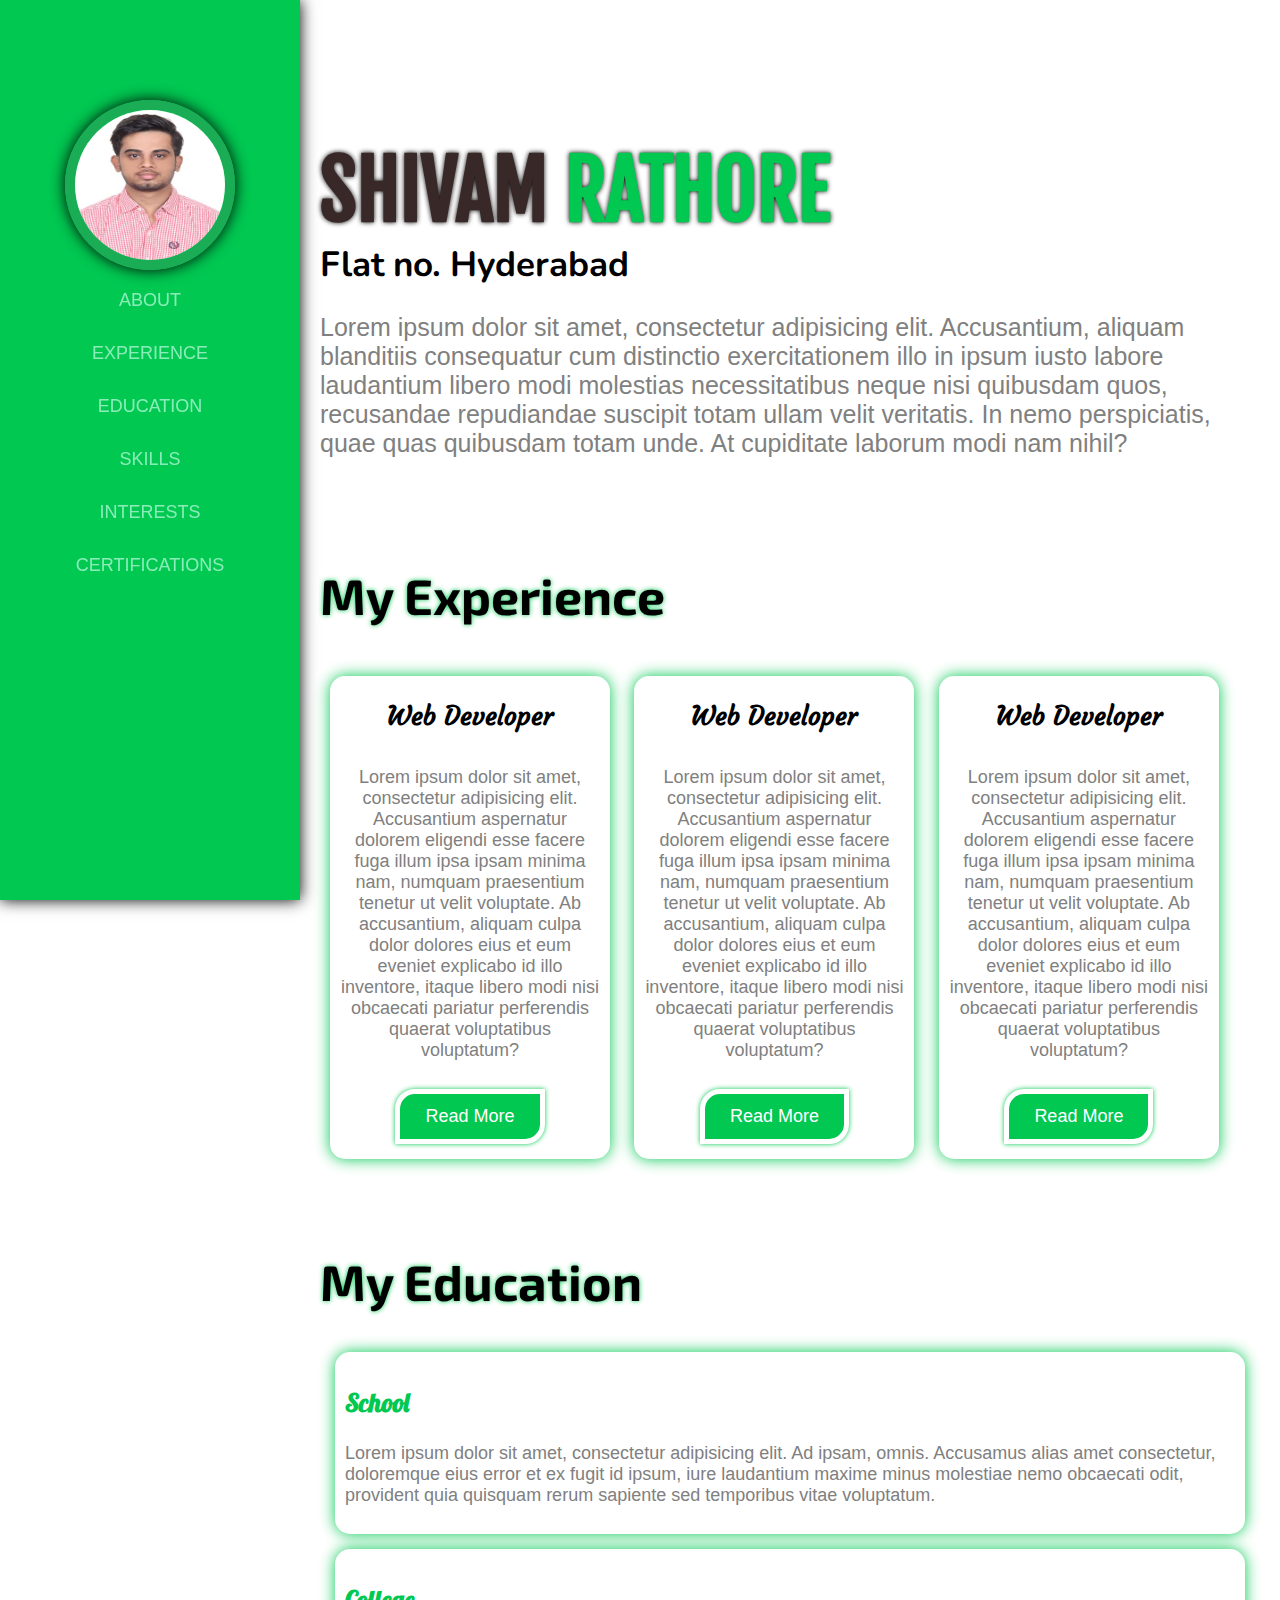
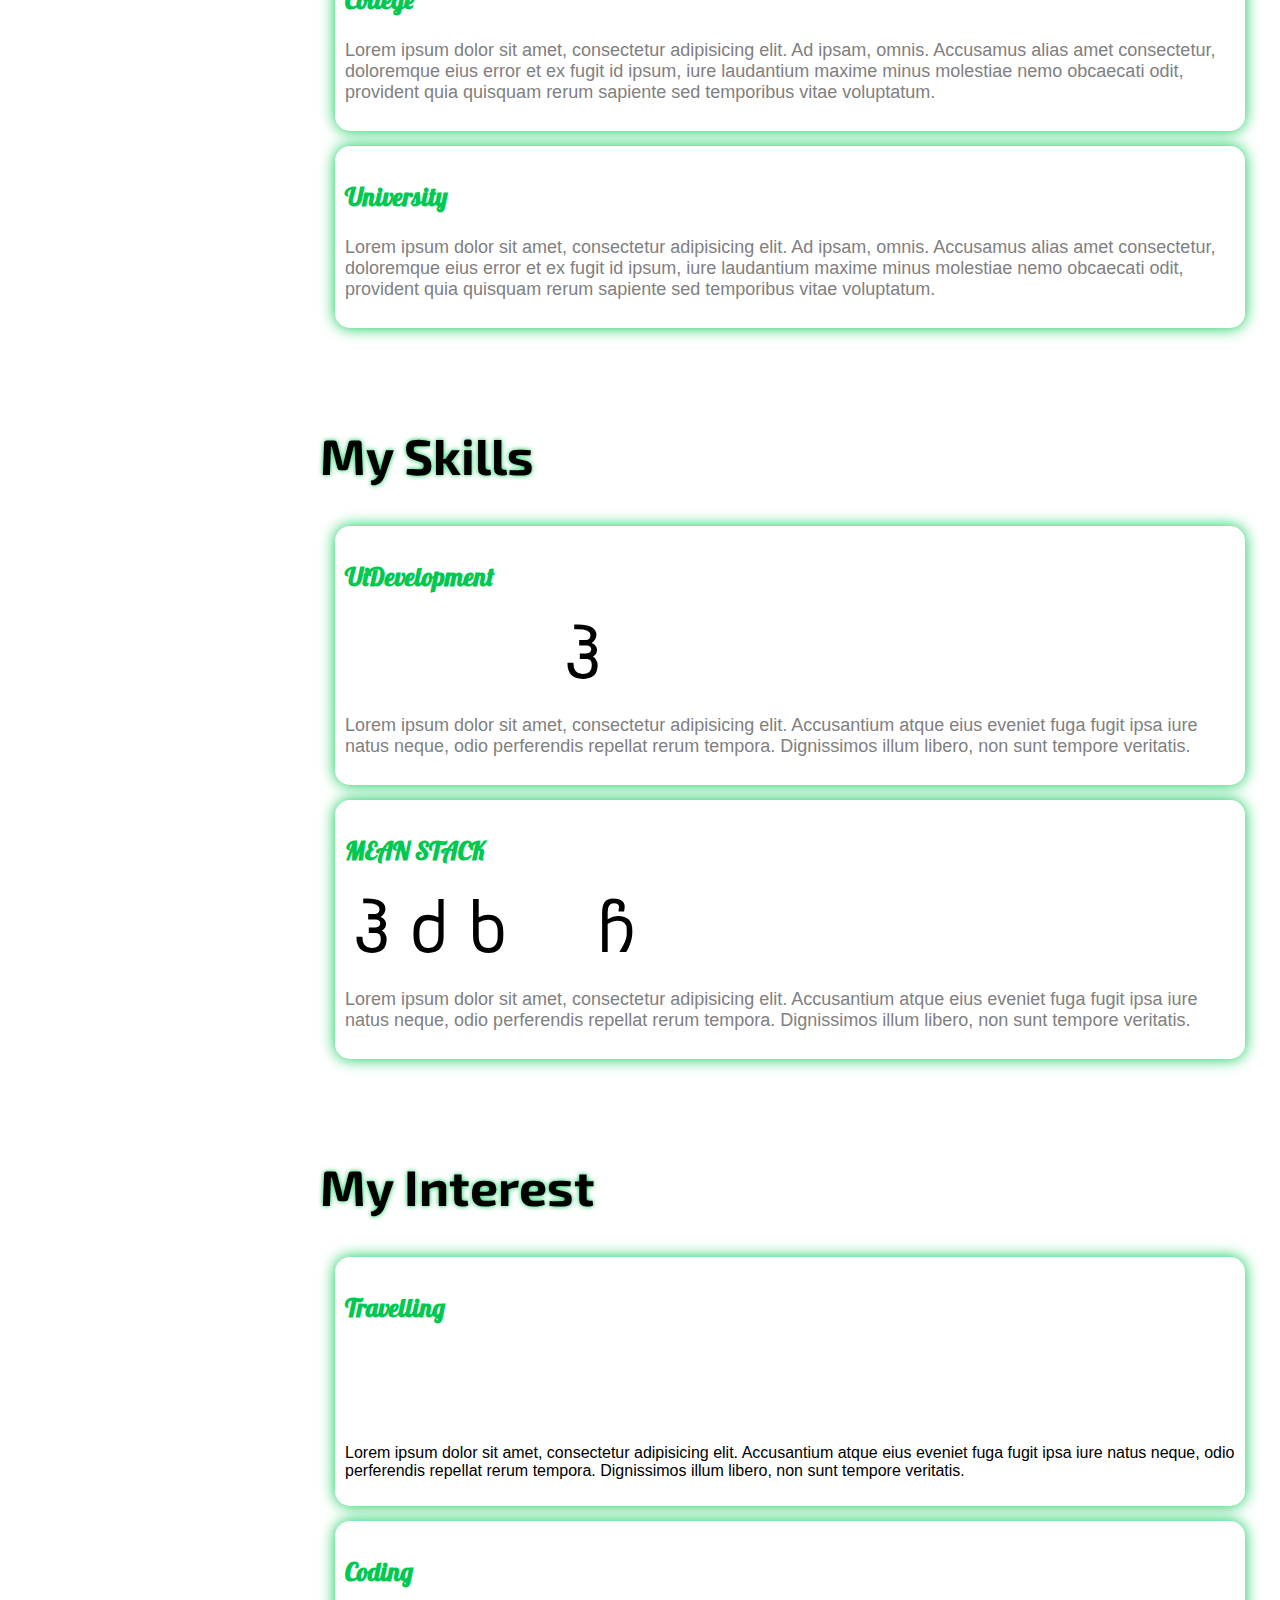
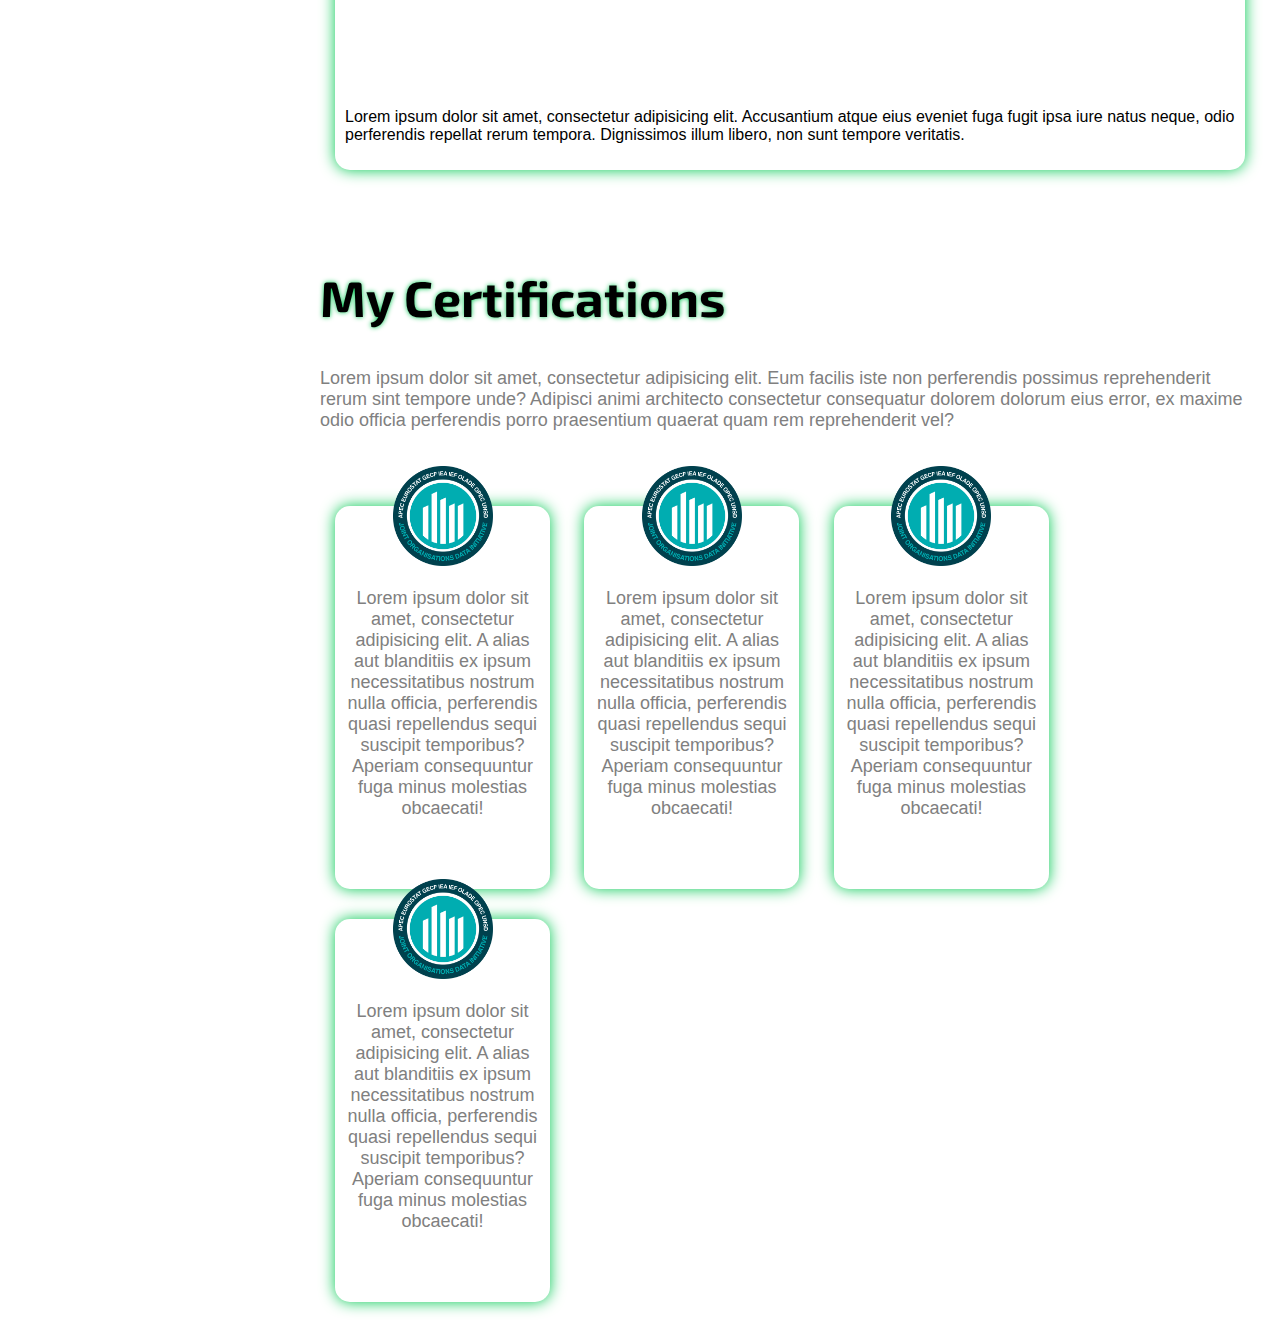
==== commit be17b24e: "sample resume" ====
--- a/index.html
+++ b/index.html
@@ -28,7 +28,7 @@
             <span class="fname">SHIVAM</span>
             <span class="lname">RATHORE</span>
         </h1>
-        <h2>Plot No. 1471 , Jubliee Hills , Hyderabad</h2>
+        <h2>Flat no. Hyderabad</h2>
         <p>Lorem ipsum dolor sit amet, consectetur adipisicing elit. Accusantium, aliquam blanditiis consequatur cum distinctio exercitationem illo in ipsum iusto labore laudantium libero modi molestias necessitatibus neque nisi quibusdam quos, recusandae repudiandae suscipit totam ullam velit veritatis. In nemo perspiciatis, quae quas quibusdam totam unde. At cupiditate laborum modi nam nihil?</p>
     </section>
 
